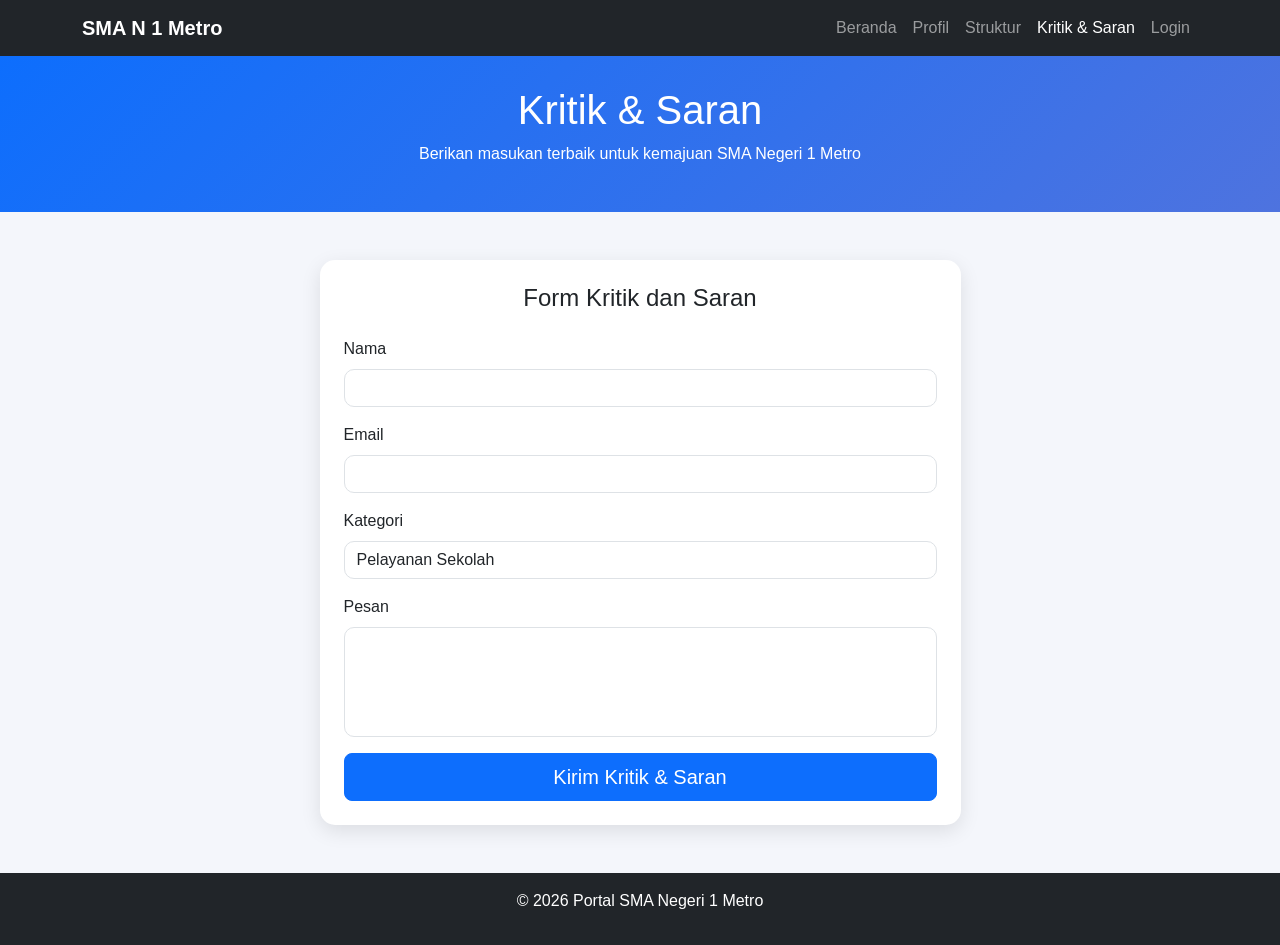
==== bootstrap-5.3.8-dist/kritik.html @ 813bf5c5 "upload website bootstrap" ====
<!DOCTYPE html>
<html lang="id">
<head>
<meta charset="UTF-8">
<meta name="viewport" content="width=device-width, initial-scale=1.0">

<title>Kritik dan Saran - SMA Negeri 1 Metro</title>

<link rel="stylesheet" href="css/bootstrap.min.css">

<style>

body{
background:#f4f6fb;
font-family:Arial, Helvetica, sans-serif;
}

/* HERO */

.hero{
background:linear-gradient(135deg,#0d6efd,#4e73df);
color:white;
padding:30px 20px;
text-align:center;
}

/* CARD FORM */

.form-card{
border:none;
border-radius:15px;
box-shadow:0 6px 20px rgba(0,0,0,0.1);
}

.form-control{
border-radius:10px;
}

textarea{
resize:none;
}

</style>

</head>

<body>

<!-- NAVBAR -->

<nav class="navbar navbar-expand-lg navbar-dark bg-dark">

<div class="container">

<a class="navbar-brand fw-bold">SMA N 1 Metro</a>

<button class="navbar-toggler" data-bs-toggle="collapse" data-bs-target="#menu">
<span class="navbar-toggler-icon"></span>
</button>

<div class="collapse navbar-collapse" id="menu">

<ul class="navbar-nav ms-auto">

<li class="nav-item">
<a class="nav-link" href="index.html">Beranda</a>
</li>

<li class="nav-item">
<a class="nav-link" href="profil.html">Profil</a>
</li>

<li class="nav-item">
<a class="nav-link" href="struktur.html">Struktur</a>
</li>

<li class="nav-item">
<a class="nav-link active" href="kritik.html">Kritik & Saran</a>
</li>

<li class="nav-item">
<a class="nav-link" href="login.html">Login</a>
</li>

</ul>

</div>

</div>

</nav>


<!-- HERO -->

<section class="hero">

<div class="container">

<h1>Kritik & Saran</h1>
<p>Berikan masukan terbaik untuk kemajuan SMA Negeri 1 Metro</p>

</div>

</section>


<!-- FORM -->

<section class="container my-5">

<div class="row justify-content-center">

<div class="col-md-7">

<div class="card form-card p-4">

<h4 class="text-center mb-4">Form Kritik dan Saran</h4>

<form id="formSaran">

<div class="mb-3">
<label class="form-label">Nama</label>
<input type="text" class="form-control" required>
</div>

<div class="mb-3">
<label class="form-label">Email</label>
<input type="email" class="form-control" required>
</div>

<div class="mb-3">
<label class="form-label">Kategori</label>
<select class="form-control">
<option>Pelayanan Sekolah</option>
<option>Fasilitas</option>
<option>Kegiatan Sekolah</option>
<option>Lainnya</option>
</select>
</div>

<div class="mb-3">
<label class="form-label">Pesan</label>
<textarea class="form-control" rows="4" required></textarea>
</div>

<div class="d-grid">
<button class="btn btn-primary btn-lg">
Kirim Kritik & Saran
</button>
</div>

</form>

<div id="alertSukses" class="alert alert-success mt-3 d-none">
Terima kasih! Kritik dan saran Anda telah dikirim.
</div>

</div>

</div>

</div>

</section>


<!-- FOOTER -->

<footer class="bg-dark text-white text-center p-3">

<p>© 2026 Portal SMA Negeri 1 Metro</p>

</footer>


<script src="js/bootstrap.bundle.min.js"></script>

<script>

document.getElementById("formSaran").addEventListener("submit", function(e){

e.preventDefault();

document.getElementById("alertSukses").classList.remove("d-none");

this.reset();

});

</script>

</body>
</html>
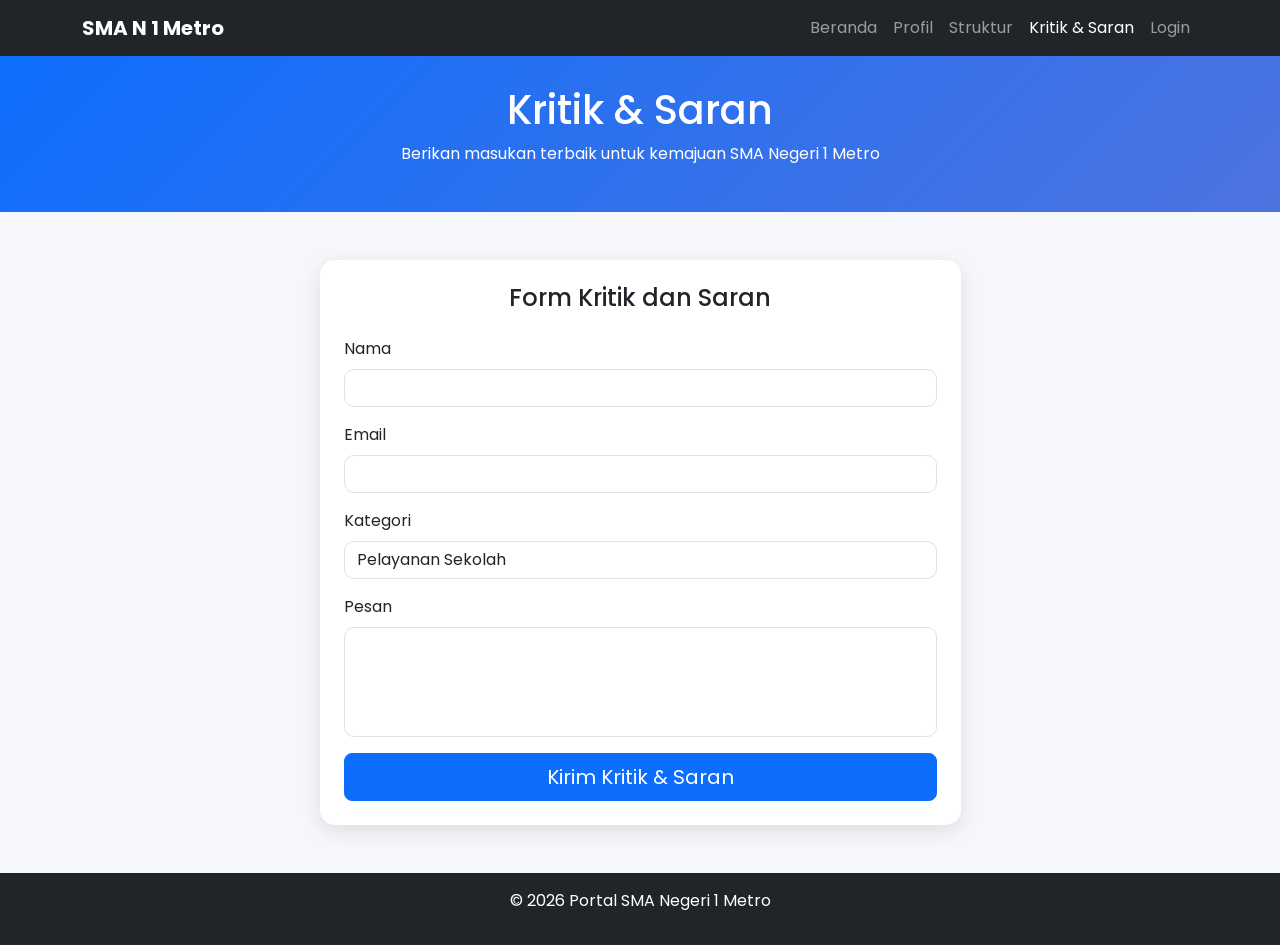
==== commit 1fa9dc4b: "update file terbaru" ====
--- a/bootstrap-5.3.8-dist/kritik.html
+++ b/bootstrap-5.3.8-dist/kritik.html
@@ -1,194 +1,312 @@
 <!DOCTYPE html>
 <html lang="id">
+
 <head>
-<meta charset="UTF-8">
-<meta name="viewport" content="width=device-width, initial-scale=1.0">
-
-<title>Kritik dan Saran - SMA Negeri 1 Metro</title>
-
-<link rel="stylesheet" href="css/bootstrap.min.css">
-
-<style>
-
-body{
-background:#f4f6fb;
-font-family:Arial, Helvetica, sans-serif;
-}
-
-/* HERO */
-
-.hero{
-background:linear-gradient(135deg,#0d6efd,#4e73df);
-color:white;
-padding:30px 20px;
-text-align:center;
-}
-
-/* CARD FORM */
-
-.form-card{
-border:none;
-border-radius:15px;
-box-shadow:0 6px 20px rgba(0,0,0,0.1);
-}
-
-.form-control{
-border-radius:10px;
-}
-
-textarea{
-resize:none;
-}
-
-</style>
+    <meta charset="UTF-8">
+    <meta name="viewport" content="width=device-width, initial-scale=1.0">
+
+    <title>Kritik dan Saran - SMA Negeri 1 Metro</title>
+
+    <!-- Bootstrap CSS -->
+    <link rel="stylesheet" href="css/bootstrap.min.css">
+
+    <link href="https://fonts.googleapis.com/css2?family=Poppins:wght@400;500;600;700&display=swap" rel="stylesheet">
+
+    <!-- STYLE -->
+    <style>
+
+        /* =========================
+           GLOBAL
+        ========================= */
+
+        body {
+            background: #f5f7fb;
+            /* Menerapkan Poppins ke seluruh halaman */
+            font-family: 'Poppins', sans-serif; 
+        }
+
+
+        /* =========================
+           HERO
+        ========================= */
+
+        .hero {
+            background: linear-gradient(135deg,#0d6efd,#4e73df);
+            color: white;
+            padding: 30px 20px;
+            text-align: center;
+        }
+
+
+        /* =========================
+           FORM CARD
+        ========================= */
+
+        .form-card {
+            border: none;
+            border-radius: 15px;
+            box-shadow: 0 6px 20px rgba(0,0,0,0.1);
+        }
+
+        .form-control {
+            border-radius: 10px;
+        }
+
+        textarea {
+            resize: none;
+        }
+
+    </style>
 
 </head>
 
+
+
 <body>
 
-<!-- NAVBAR -->
-
-<nav class="navbar navbar-expand-lg navbar-dark bg-dark">
-
-<div class="container">
-
-<a class="navbar-brand fw-bold">SMA N 1 Metro</a>
-
-<button class="navbar-toggler" data-bs-toggle="collapse" data-bs-target="#menu">
-<span class="navbar-toggler-icon"></span>
-</button>
-
-<div class="collapse navbar-collapse" id="menu">
-
-<ul class="navbar-nav ms-auto">
-
-<li class="nav-item">
-<a class="nav-link" href="index.html">Beranda</a>
-</li>
-
-<li class="nav-item">
-<a class="nav-link" href="profil.html">Profil</a>
-</li>
-
-<li class="nav-item">
-<a class="nav-link" href="struktur.html">Struktur</a>
-</li>
-
-<li class="nav-item">
-<a class="nav-link active" href="kritik.html">Kritik & Saran</a>
-</li>
-
-<li class="nav-item">
-<a class="nav-link" href="login.html">Login</a>
-</li>
-
-</ul>
-
-</div>
-
-</div>
-
-</nav>
-
-
-<!-- HERO -->
-
-<section class="hero">
-
-<div class="container">
-
-<h1>Kritik & Saran</h1>
-<p>Berikan masukan terbaik untuk kemajuan SMA Negeri 1 Metro</p>
-
-</div>
-
-</section>
-
-
-<!-- FORM -->
-
-<section class="container my-5">
-
-<div class="row justify-content-center">
-
-<div class="col-md-7">
-
-<div class="card form-card p-4">
-
-<h4 class="text-center mb-4">Form Kritik dan Saran</h4>
-
-<form id="formSaran">
-
-<div class="mb-3">
-<label class="form-label">Nama</label>
-<input type="text" class="form-control" required>
-</div>
-
-<div class="mb-3">
-<label class="form-label">Email</label>
-<input type="email" class="form-control" required>
-</div>
-
-<div class="mb-3">
-<label class="form-label">Kategori</label>
-<select class="form-control">
-<option>Pelayanan Sekolah</option>
-<option>Fasilitas</option>
-<option>Kegiatan Sekolah</option>
-<option>Lainnya</option>
-</select>
-</div>
-
-<div class="mb-3">
-<label class="form-label">Pesan</label>
-<textarea class="form-control" rows="4" required></textarea>
-</div>
-
-<div class="d-grid">
-<button class="btn btn-primary btn-lg">
-Kirim Kritik & Saran
-</button>
-</div>
-
-</form>
-
-<div id="alertSukses" class="alert alert-success mt-3 d-none">
-Terima kasih! Kritik dan saran Anda telah dikirim.
-</div>
-
-</div>
-
-</div>
-
-</div>
-
-</section>
-
-
-<!-- FOOTER -->
-
-<footer class="bg-dark text-white text-center p-3">
-
-<p>© 2026 Portal SMA Negeri 1 Metro</p>
-
-</footer>
-
-
-<script src="js/bootstrap.bundle.min.js"></script>
-
-<script>
-
-document.getElementById("formSaran").addEventListener("submit", function(e){
-
-e.preventDefault();
-
-document.getElementById("alertSukses").classList.remove("d-none");
-
-this.reset();
-
-});
-
-</script>
+
+    <!-- =========================
+         NAVBAR
+    ========================= -->
+
+    <nav class="navbar navbar-expand-lg navbar-dark bg-dark">
+
+        <div class="container">
+
+            <a class="navbar-brand fw-bold">
+                SMA N 1 Metro
+            </a>
+
+            <button class="navbar-toggler"
+                    data-bs-toggle="collapse"
+                    data-bs-target="#menu">
+
+                <span class="navbar-toggler-icon"></span>
+
+            </button>
+
+
+            <div class="collapse navbar-collapse" id="menu">
+
+                <ul class="navbar-nav ms-auto">
+
+                    <li class="nav-item">
+                        <a class="nav-link" href="index.html">
+                            Beranda
+                        </a>
+                    </li>
+
+                    <li class="nav-item">
+                        <a class="nav-link" href="profil.html">
+                            Profil
+                        </a>
+                    </li>
+
+                    <li class="nav-item">
+                        <a class="nav-link" href="struktur.html">
+                            Struktur
+                        </a>
+                    </li>
+
+                    <li class="nav-item">
+                        <a class="nav-link active" href="kritik.html">
+                            Kritik & Saran
+                        </a>
+                    </li>
+
+                    <li class="nav-item">
+                        <a class="nav-link" href="login.html">
+                            Login
+                        </a>
+                    </li>
+
+                </ul>
+
+            </div>
+
+        </div>
+
+    </nav>
+
+
+
+    <!-- =========================
+         HERO
+    ========================= -->
+
+    <section class="hero">
+
+        <div class="container">
+
+            <h1>Kritik & Saran</h1>
+
+            <p>
+                Berikan masukan terbaik untuk kemajuan
+                SMA Negeri 1 Metro
+            </p>
+
+        </div>
+
+    </section>
+
+
+
+    <!-- =========================
+         FORM KRITIK & SARAN
+    ========================= -->
+
+    <section class="container my-5">
+
+        <div class="row justify-content-center">
+
+            <div class="col-md-7">
+
+                <div class="card form-card p-4">
+
+                    <h4 class="text-center mb-4">
+                        Form Kritik dan Saran
+                    </h4>
+
+
+                    <!-- FORM -->
+                    <form id="formSaran">
+
+
+                        <!-- NAMA -->
+                        <div class="mb-3">
+
+                            <label class="form-label">
+                                Nama
+                            </label>
+
+                            <input
+                                type="text"
+                                class="form-control"
+                                required>
+
+                        </div>
+
+
+                        <!-- EMAIL -->
+                        <div class="mb-3">
+
+                            <label class="form-label">
+                                Email
+                            </label>
+
+                            <input
+                                type="email"
+                                class="form-control"
+                                required>
+
+                        </div>
+
+
+                        <!-- KATEGORI -->
+                        <div class="mb-3">
+
+                            <label class="form-label">
+                                Kategori
+                            </label>
+
+                            <select class="form-control">
+
+                                <option>Pelayanan Sekolah</option>
+                                <option>Fasilitas</option>
+                                <option>Kegiatan Sekolah</option>
+                                <option>Lainnya</option>
+
+                            </select>
+
+                        </div>
+
+
+                        <!-- PESAN -->
+                        <div class="mb-3">
+
+                            <label class="form-label">
+                                Pesan
+                            </label>
+
+                            <textarea
+                                class="form-control"
+                                rows="4"
+                                required></textarea>
+
+                        </div>
+
+
+                        <!-- BUTTON -->
+                        <div class="d-grid">
+
+                            <button class="btn btn-primary btn-lg">
+                                Kirim Kritik & Saran
+                            </button>
+
+                        </div>
+
+                    </form>
+
+
+                    <!-- ALERT -->
+                    <div id="alertSukses"
+                         class="alert alert-success mt-3 d-none">
+
+                        Terima kasih! Kritik dan saran Anda telah dikirim.
+
+                    </div>
+
+                </div>
+
+            </div>
+
+        </div>
+
+    </section>
+
+
+
+    <!-- =========================
+         FOOTER
+    ========================= -->
+
+    <footer class="bg-dark text-white text-center p-3">
+
+        <p>
+            © 2026 Portal SMA Negeri 1 Metro
+        </p>
+
+    </footer>
+
+
+
+    <!-- Bootstrap JS -->
+    <script src="js/bootstrap.bundle.min.js"></script>
+
+
+
+    <!-- =========================
+         SCRIPT FORM
+    ========================= -->
+
+    <script>
+
+        document
+            .getElementById("formSaran")
+            .addEventListener("submit", function(e){
+
+                e.preventDefault();
+
+                document
+                    .getElementById("alertSukses")
+                    .classList.remove("d-none");
+
+                this.reset();
+
+            });
+
+    </script>
 
 </body>
-</html>
+
+</html>
